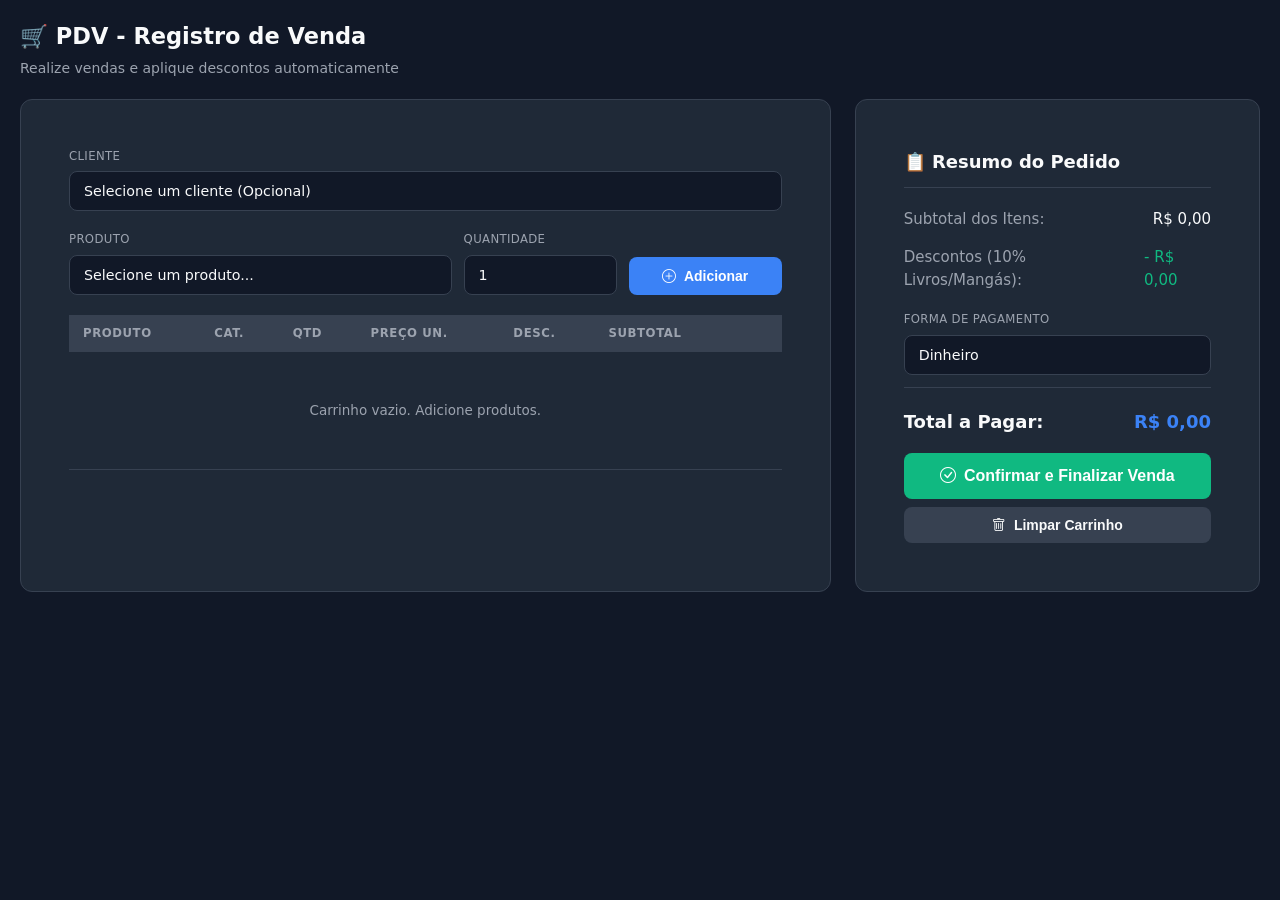
==== pages/pdv.html @ 30524304 "subindo pdv" ====
<!DOCTYPE html>
<html lang="pt-BR">

<head>
    <meta charset="UTF-8">
    <meta name="viewport" content="width=device-width, initial-scale=1.0">
    <title>PDV - GeekSync</title>
    
    <!-- CSS -->
    <link rel="stylesheet" href="../assets/css/style.css">
    
    <!-- Bootstrap Icons -->
    <link rel="stylesheet" href="https://cdn.jsdelivr.net/npm/bootstrap-icons@1.13.1/font/bootstrap-icons.min.css">
</head>

<body>

    <div id="section-pdv" class="sub-page" style="display:block; padding:20px;">

        <!-- Header -->
        <div class="page-header" style="margin-bottom:20px;">
            <div>
                <h1>🛒 PDV - Registro de Venda</h1>
                <p style="color:var(--muted); font-size:14px;">Realize vendas e aplique descontos automaticamente</p>
            </div>
        </div>

        <!-- PDV Container -->
        <div style="display:grid; grid-template-columns: 2fr 1fr; gap:24px;">

            <!-- Painel Esquerdo - Carrinho -->
            <div class="card">
                <div class="card-body">

                    <!-- Seleção de Cliente -->
                    <div style="margin-bottom:20px;">
                        <label class="form-label">Cliente</label>
                        <select id="pdv-cliente" class="form-input">
                            <option value="">Selecione um cliente (Opcional)</option>
                        </select>
                    </div>

                    <!-- Adicionar Produto -->
                    <div style="display:grid; grid-template-columns: 2fr 0.8fr 0.8fr; gap:12px; margin-bottom:20px;">
                        <div>
                            <label class="form-label">Produto</label>
                            <select id="pdv-produto" class="form-input">
                                <option value="">Selecione um produto...</option>
                            </select>
                        </div>
                        <div>
                            <label class="form-label">Quantidade</label>
                            <input type="number" id="pdv-qtd" class="form-input" value="1" min="1">
                        </div>
                        <div style="display:flex; align-items:flex-end;">
                            <button type="button" class="btn btn-primary" style="width:100%;" onclick="adicionarItemPDV()">
                                <i class="bi bi-plus-circle"></i>
                                Adicionar
                            </button>
                        </div>
                    </div>

                    <!-- Tabela do Carrinho -->
                    <div class="table-wrap">
                        <table>
                            <thead>
                                <tr>
                                    <th>Produto</th>
                                    <th>Cat.</th>
                                    <th>Qtd</th>
                                    <th>Preço Un.</th>
                                    <th>Desc.</th>
                                    <th>Subtotal</th>
                                    <th style="width:50px;"></th>
                                </tr>
                            </thead>
                            <tbody id="pdv-carrinho-corpo">
                                <tr>
                                    <td colspan="7" class="empty">
                                        <p>Carrinho vazio. Adicione produtos.</p>
                                    </td>
                                </tr>
                            </tbody>
                        </table>
                    </div>

                </div>
            </div>

            <!-- Painel Direito - Resumo -->
            <div class="card">
                <div class="card-body">

                    <h3 style="font-size:18px; margin-bottom:4px;">📋 Resumo do Pedido</h3>
                    <hr style="border:0; border-top:1px solid var(--border); margin:12px 0;">

                    <div style="display:flex; justify-content:space-between; padding:8px 0;">
                        <span style="color:var(--muted);">Subtotal dos Itens:</span>
                        <span id="pdv-subtotal-geral">R$ 0,00</span>
                    </div>

                    <div style="display:flex; justify-content:space-between; padding:8px 0;">
                        <span style="color:var(--muted);">Descontos (10% Livros/Mangás):</span>
                        <span id="pdv-desconto-geral" style="color:var(--success);">- R$ 0,00</span>
                    </div>

                    <!-- Forma de Pagamento -->
                    <div style="margin-top:12px;">
                        <label class="form-label">Forma de Pagamento</label>
                        <select id="pdv-pagamento" class="form-input">
                            <option value="dinheiro">Dinheiro</option>
                            <option value="pix">Pix</option>
                            <option value="credito">Cartão de Crédito</option>
                            <option value="debito">Cartão de Débito</option>
                        </select>
                    </div>

                    <hr style="border:0; border-top:1px solid var(--border); margin:12px 0;">

                    <div style="display:flex; justify-content:space-between; padding:8px 0; font-size:1.2rem; font-weight:700;">
                        <span>Total a Pagar:</span>
                        <span id="pdv-total-geral" style="color:var(--blue);">R$ 0,00</span>
                    </div>

                    <button type="button" class="btn btn-success" style="width:100%; padding:14px; font-size:16px; margin-top:10px;" onclick="finalizarVendaPDV()">
                        <i class="bi bi-check-circle"></i>
                        Confirmar e Finalizar Venda
                    </button>

                    <button type="button" class="btn btn-secondary" style="width:100%; padding:10px; font-size:14px; margin-top:8px;" onclick="limparCarrinhoPDV()">
                        <i class="bi bi-trash"></i>
                        Limpar Carrinho
                    </button>

                </div>
            </div>

        </div>

    </div>

    <!-- ============================================================
         SCRIPTS
    ============================================================ -->
    <script src="../assets/js/api.js"></script>
    <script src="../assets/js/auth.js"></script>
    <script src="../assets/js/app.js"></script>
    <script src="../assets/js/pdv.js"></script>

</body>

</html>
---- assets/css/style.css ----
/* ============================================================
   RESET & BASE
   ============================================================ */
*, *::before, *::after { 
    box-sizing: border-box; 
    margin: 0; 
    padding: 0; 
}

:root {
    --bg:       #111827;
    --surface:  #1F2937;
    --surface2: #374151;
    --blue:     #3B82F6;
    --blue-d:   #2563EB;
    --blue-l:   #60A5FA;
    --white:    #FFFFFF;
    --text:     #F9FAFB;
    --muted:    #9CA3AF;
    --danger:   #EF4444;
    --warning:  #F59E0B;
    --success:  #10B981;
    --border:   #374151;
    --radius:   8px;
    --shadow:   0 4px 24px rgba(0,0,0,.45);
}

html, body { 
    height: 100%; 
    font-family: 'Segoe UI', system-ui, -apple-system, sans-serif; 
    background: var(--bg); 
    color: var(--text); 
    font-size: 15px; 
    line-height: 1.5;
}

a { text-decoration: none; color: inherit; }

/* ============================================================
   PAGES
   ============================================================ */
.page { display: none; min-height: 100vh; }
.page.active { display: flex; flex-direction: column; }

/* ============================================================
   LOGIN PAGE
   ============================================================ */
#page-login { 
    align-items: center; 
    justify-content: center; 
    background: radial-gradient(ellipse at 60% 40%, #1e3a5f 0%, #111827 70%); 
}

.login-card {
    width: 100%; 
    max-width: 420px; 
    background: var(--surface);
    border-radius: 16px; 
    padding: 40px 36px; 
    box-shadow: var(--shadow);
    border: 1px solid var(--border);
}

.login-card .logo-wrap { 
    text-align: center; 
    margin-bottom: 28px; 
}

.login-card .logo-wrap img { 
    width: 200px; 
    max-width: 100%;
}

.login-card h2 { 
    font-size: 1.15rem; 
    font-weight: 600; 
    color: var(--muted); 
    text-align: center; 
    margin-bottom: 28px; 
    letter-spacing: .04em; 
    text-transform: uppercase; 
}

/* ============================================================
   FORM ELEMENTS
   ============================================================ */
.form-group { 
    margin-bottom: 18px; 
}

.form-group label { 
    display: block; 
    font-size: .82rem; 
    color: var(--muted); 
    margin-bottom: 6px; 
    font-weight: 500; 
    letter-spacing: .03em; 
    text-transform: uppercase; 
}

.form-group input,
.form-group select,
.form-group textarea {
    width: 100%; 
    background: var(--bg); 
    border: 1.5px solid var(--border);
    color: var(--text); 
    padding: 11px 14px; 
    border-radius: var(--radius);
    font-size: .95rem; 
    outline: none; 
    transition: border .2s;
    font-family: inherit;
}

.form-group input:focus,
.form-group select:focus,
.form-group textarea:focus { 
    border-color: var(--blue); 
}

.form-group input.error,
.form-group select.error,
.form-group textarea.error { 
    border-color: var(--danger); 
}

.error-msg { 
    display: none; 
    margin-top: 6px; 
    font-size: .82rem; 
    color: var(--danger); 
}

.error-msg.visible { 
    display: block; 
}

.alert-box {
    display: none; 
    background: rgba(239,68,68,.12); 
    border: 1px solid var(--danger);
    border-radius: var(--radius); 
    padding: 12px 14px; 
    margin-bottom: 20px;
    font-size: .88rem; 
    color: var(--danger); 
    align-items: center; 
    gap: 8px;
}

.alert-box.visible { 
    display: flex; 
}

.alert-box svg { 
    flex-shrink: 0; 
}

/* ============================================================
   BUTTONS
   ============================================================ */
.btn { 
    display: inline-flex; 
    align-items: center; 
    justify-content: center; 
    gap: 8px; 
    padding: 11px 20px; 
    border-radius: var(--radius); 
    font-size: .93rem; 
    font-weight: 600; 
    cursor: pointer; 
    border: none; 
    transition: all .2s; 
    text-decoration: none;
}

.btn:active { 
    transform: scale(.98); 
}

.btn-primary { 
    background: var(--blue); 
    color: #fff; 
}

.btn-primary:hover { 
    background: var(--blue-d); 
}

.btn-secondary { 
    background: var(--surface2); 
    color: var(--text); 
}

.btn-secondary:hover { 
    background: var(--border); 
}

.btn-success {
    background: var(--success);
    color: #fff;
}

.btn-success:hover {
    background: #059669;
}

.btn-danger { 
    background: var(--danger); 
    color: #fff; 
}

.btn-danger:hover { 
    background: #dc2626; 
}

.btn-warning {
    background: var(--warning);
    color: #111827;
}

.btn-warning:hover {
    background: #d97706;
}

.btn-sm { 
    padding: 6px 12px; 
    font-size: .82rem; 
}

.btn-icon { 
    background: none; 
    border: 1px solid var(--border); 
    color: var(--muted); 
    width: 32px; 
    height: 32px; 
    border-radius: 6px; 
    display: inline-flex; 
    align-items: center; 
    justify-content: center; 
    cursor: pointer; 
    transition: all .15s; 
}

.btn-icon:hover { 
    border-color: var(--blue); 
    color: var(--blue); 
}

.btn-icon.del:hover { 
    border-color: var(--danger); 
    color: var(--danger); 
}

.btn-icon.success:hover {
    border-color: var(--success);
    color: var(--success);
}

select {
    width: 100%; 
    background: var(--bg); 
    border: 1.5px solid var(--border); 
    color: var(--text); 
    padding: 11px 14px; 
    border-radius: var(--radius); 
    font-size: .95rem; 
    outline: none; 
    appearance: none; 
    transition: border .2s;
    cursor: pointer;
}

select:focus { 
    border-color: var(--blue); 
}

/* ============================================================
   LAYOUT PRINCIPAL (SIDEBAR)
   ============================================================ */
#page-app { 
    flex-direction: row; 
}

.sidebar {
    width: 220px; 
    min-height: 100vh; 
    background: var(--surface);
    border-right: 1px solid var(--border); 
    display: flex; 
    flex-direction: column;
    position: fixed; 
    top: 0; 
    left: 0; 
    bottom: 0; 
    z-index: 100;
}

.sidebar .logo-wrap { 
    padding: 22px 18px 18px; 
    border-bottom: 1px solid var(--border); 
    text-align: center;
}

.sidebar .logo-wrap img { 
    width: 150px; 
    max-width: 100%;
}

.sidebar nav { 
    flex: 1; 
    padding: 12px 0; 
}

.nav-item {
    display: flex; 
    align-items: center; 
    gap: 10px;
    padding: 11px 18px; 
    cursor: pointer; 
    border-left: 3px solid transparent;
    font-size: .9rem; 
    font-weight: 500; 
    color: var(--muted); 
    transition: all .15s;
    border: none;
    background: none;
    width: 100%;
    text-align: left;
}

.nav-item:hover { 
    color: var(--text); 
    background: rgba(59,130,246,.08); 
}

.nav-item.active { 
    color: var(--blue); 
    border-left-color: var(--blue); 
    background: rgba(59,130,246,.1); 
}

.nav-item svg { 
    width: 18px; 
    height: 18px; 
    flex-shrink: 0; 
}

.nav-item i { 
    font-size: 1.2rem; 
    width: 24px; 
    text-align: center; 
}

.sidebar-footer { 
    padding: 14px 18px; 
    border-top: 1px solid var(--border); 
}

.user-pill { 
    display: flex; 
    align-items: center; 
    gap: 10px; 
}

.user-avatar { 
    width: 34px; 
    height: 34px; 
    border-radius: 50%; 
    background: var(--blue); 
    display: flex; 
    align-items: center; 
    justify-content: center; 
    font-weight: 700; 
    font-size: .85rem; 
    flex-shrink: 0; 
}

.user-info .user-name { 
    font-size: .85rem; 
    font-weight: 600; 
}

.user-info .user-role { 
    font-size: .75rem; 
    color: var(--muted); 
}

.btn-logout { 
    margin-top: 10px; 
    background: none; 
    border: 1px solid var(--border); 
    color: var(--muted); 
    padding: 7px 12px; 
    border-radius: var(--radius); 
    font-size: .82rem; 
    cursor: pointer; 
    width: 100%; 
    transition: all .15s; 
}

.btn-logout:hover { 
    border-color: var(--danger); 
    color: var(--danger); 
}

.main-content { 
    margin-left: 220px; 
    flex: 1; 
    padding: 32px 36px; 
    min-height: 100vh; 
}

/* ============================================================
   PAGE HEADER
   ============================================================ */
.page-header { 
    display: flex; 
    align-items: center; 
    justify-content: space-between; 
    margin-bottom: 28px; 
    flex-wrap: wrap;
    gap: 12px;
}

.page-header h1 { 
    font-size: 1.5rem; 
    font-weight: 700; 
}

.page-header p { 
    color: var(--muted); 
    font-size: .88rem; 
    margin-top: 4px; 
}

/* ============================================================
   CARDS / PANELS
   ============================================================ */
.card { 
    background: var(--surface); 
    border: 1px solid var(--border); 
    border-radius: 12px; 
    padding: 24px; 
    margin-bottom: 24px; 
}

.card-header {
    display: flex;
    justify-content: space-between;
    align-items: center;
    padding: 16px 24px;
    border-bottom: 1px solid var(--border);
    background: transparent;
}

.card-header h5 {
    font-weight: 600;
    margin: 0;
}

.card-body {
    padding: 24px;
}

/* ============================================================
   TABLE
   ============================================================ */
.table-wrap { 
    overflow-x: auto; 
}

table { 
    width: 100%; 
    border-collapse: collapse; 
    font-size: .9rem; 
}

thead th { 
    background: var(--surface2); 
    color: var(--muted); 
    font-size: .78rem; 
    text-transform: uppercase; 
    letter-spacing: .05em; 
    padding: 10px 14px; 
    text-align: left; 
    font-weight: 600;
}

tbody tr { 
    border-bottom: 1px solid var(--border); 
    transition: background .1s; 
}

tbody tr:hover { 
    background: rgba(255,255,255,.02); 
}

tbody td { 
    padding: 12px 14px; 
    vertical-align: middle; 
}

/* ============================================================
   BADGES
   ============================================================ */
.badge { 
    display: inline-flex; 
    align-items: center; 
    gap: 5px; 
    padding: 3px 10px; 
    border-radius: 999px; 
    font-size: .78rem; 
    font-weight: 600; 
}

.badge-success { 
    background: rgba(16,185,129,.15); 
    color: var(--success); 
}

.badge-danger  { 
    background: rgba(239,68,68,.15); 
    color: var(--danger); 
}

.badge-warning { 
    background: rgba(245,158,11,.18); 
    color: var(--warning); 
}

.badge-muted   { 
    background: rgba(156,163,175,.15); 
    color: var(--muted); 
}

.badge-primary {
    background: rgba(59,130,246,.15);
    color: var(--blue);
}

/* Estoque baixo */
tr.estoque-baixo { 
    background: rgba(245,158,11,.07) !important; 
}

tr.estoque-baixo td:first-child { 
    border-left: 3px solid var(--warning); 
}

/* ============================================================
   FORM LAYOUT
   ============================================================ */
.form-row { 
    display: grid; 
    grid-template-columns: 1fr 1fr; 
    gap: 18px; 
}

.form-row.single { 
    grid-template-columns: 1fr; 
}

.form-actions { 
    display: flex; 
    gap: 10px; 
    margin-top: 24px; 
    justify-content: flex-end; 
    flex-wrap: wrap;
}

/* ============================================================
   SEARCH BAR
   ============================================================ */
.search-bar { 
    display: flex; 
    gap: 12px; 
    margin-bottom: 20px; 
    flex-wrap: wrap; 
}

.search-bar input,
.search-bar select { 
    flex: 1; 
    min-width: 200px; 
    background: var(--surface); 
    border: 1.5px solid var(--border); 
    color: var(--text); 
    padding: 9px 14px; 
    border-radius: var(--radius); 
    font-size: .9rem; 
    outline: none; 
}

.search-bar input:focus,
.search-bar select:focus { 
    border-color: var(--blue); 
}

/* ============================================================
   SUB PAGES
   ============================================================ */
.sub-page { 
    display: none; 
}

.sub-page.active { 
    display: block; 
}

/* ============================================================
   MODAL
   ============================================================ */
.modal-overlay { 
    display: none; 
    position: fixed; 
    inset: 0; 
    background: rgba(0,0,0,.65); 
    z-index: 200; 
    align-items: center; 
    justify-content: center; 
}

.modal-overlay.visible { 
    display: flex; 
}

.modal { 
    background: var(--surface); 
    border-radius: 14px; 
    padding: 28px 28px 24px; 
    width: 100%; 
    max-width: 520px; 
    box-shadow: var(--shadow); 
    border: 1px solid var(--border); 
}

.modal h3 { 
    font-size: 1.05rem; 
    font-weight: 700; 
    margin-bottom: 20px; 
}

.modal-actions { 
    display: flex; 
    gap: 10px; 
    justify-content: flex-end; 
    margin-top: 24px; 
}

/* ============================================================
   DASHBOARD CARDS
   ============================================================ */
.dashboard-grid {
    display: grid;
    grid-template-columns: repeat(4, 1fr);
    gap: 20px;
    margin-bottom: 24px;
}

.dashboard-card {
    background: var(--surface);
    border: 1px solid var(--border);
    border-radius: 12px;
    padding: 20px;
    transition: all .2s;
}

.dashboard-card:hover {
    border-color: var(--blue);
    transform: translateY(-2px);
}

.dashboard-card .card-header-dash {
    display: flex;
    justify-content: space-between;
    align-items: center;
}

.dashboard-card .card-label {
    color: var(--muted);
    font-size: .8rem;
    text-transform: uppercase;
    letter-spacing: .05em;
    margin-bottom: 4px;
}

.dashboard-card .card-value {
    font-size: 2rem;
    font-weight: 700;
}

.dashboard-card .card-icon {
    font-size: 2.5rem;
    opacity: .6;
}

.dashboard-card .card-icon.blue { color: var(--blue); }
.dashboard-card .card-icon.green { color: var(--success); }
.dashboard-card .card-icon.yellow { color: var(--warning); }
.dashboard-card .card-icon.red { color: var(--danger); }

/* ============================================================
   TOOLTIP
   ============================================================ */
.estoque-warn { 
    color: var(--warning); 
    font-size: .8rem; 
    display: inline-flex; 
    align-items: center; 
    gap: 4px; 
}

/* ============================================================
   EMPTY STATE
   ============================================================ */
.empty { 
    text-align: center; 
    padding: 48px 0; 
    color: var(--muted); 
}

.empty svg { 
    opacity: .3; 
    margin-bottom: 12px; 
}

.empty p { 
    font-size: .9rem; 
}

/* ============================================================
   TOAST / NOTIFICATIONS
   ============================================================ */
.toast-container {
    position: fixed;
    bottom: 20px;
    right: 20px;
    z-index: 9999;
    display: flex;
    flex-direction: column;
    gap: 8px;
    max-width: 400px;
}

.toast {
    padding: 12px 20px;
    border-radius: 8px;
    color: white;
    font-weight: 600;
    font-size: .9rem;
    box-shadow: 0 4px 12px rgba(0,0,0,0.3);
    animation: slideInRight 0.3s ease;
}

.toast-success { background: var(--success); }
.toast-danger { background: var(--danger); }
.toast-warning { background: var(--warning); }
.toast-info { background: var(--blue); }

@keyframes slideInRight {
    from { transform: translateX(100%); opacity: 0; }
    to { transform: translateX(0); opacity: 1; }
}

/* ============================================================
   LIST GROUP
   ============================================================ */
.list-group {
    list-style: none;
    margin: 0;
    padding: 0;
}

.list-group-item {
    padding: 12px 24px;
    border-bottom: 1px solid var(--border);
    display: flex;
    justify-content: space-between;
    align-items: center;
}

.list-group-item:last-child {
    border-bottom: none;
}

/* ============================================================
   RESPONSIVIDADE
   ============================================================ */
@media (max-width: 1024px) {
    .dashboard-grid {
        grid-template-columns: repeat(2, 1fr);
    }
}

@media (max-width: 768px) {
    .sidebar { 
        width: 60px; 
    }
    
    .sidebar .logo-wrap img { 
        width: 36px; 
    }
    
    .sidebar .logo-wrap { 
        padding: 12px; 
        text-align: center; 
    }
    
    .nav-item span { 
        display: none; 
    }
    
    .nav-item { 
        justify-content: center; 
        padding: 12px; 
    }
    
    .nav-item i {
        font-size: 1.4rem;
        margin: 0;
    }
    
    .user-info { 
        display: none; 
    }
    
    .user-pill { 
        justify-content: center; 
    }
    
    .btn-logout { 
        font-size: 0; 
        padding: 8px; 
    }
    
    .btn-logout::after { 
        content: "⬅"; 
        font-size: 18px; 
    }
    
    .main-content { 
        margin-left: 60px; 
        padding: 16px; 
    }

    .dashboard-grid {
        grid-template-columns: 1fr 1fr;
    }

    .form-row {
        grid-template-columns: 1fr;
    }

    .page-header {
        flex-direction: column;
        align-items: flex-start;
    }

    .search-bar {
        flex-direction: column;
    }

    .search-bar input,
    .search-bar select {
        min-width: 100%;
    }
}

@media (max-width: 480px) {
    .dashboard-grid {
        grid-template-columns: 1fr;
    }

    .login-card {
        padding: 24px 20px;
        margin: 16px;
    }

    .main-content {
        padding: 12px;
    }

    .card {
        padding: 16px;
    }

    table {
        font-size: .8rem;
    }

    thead th,
    tbody td {
        padding: 8px 10px;
    }
}

/* ============================================================
   UTILITÁRIOS
   ============================================================ */
.text-center { text-align: center; }
.text-muted { color: var(--muted); }
.text-success { color: var(--success); }
.text-danger { color: var(--danger); }
.text-warning { color: var(--warning); }
.text-primary { color: var(--blue); }

.d-flex { display: flex; }
.align-items-center { align-items: center; }
.justify-content-between { justify-content: space-between; }
.gap-2 { gap: 8px; }
.gap-3 { gap: 12px; }
.gap-4 { gap: 16px; }

.flex-grow-1 { flex-grow: 1; }
.flex-column { flex-direction: column; }

.mb-0 { margin-bottom: 0; }
.mb-2 { margin-bottom: 8px; }
.mb-3 { margin-bottom: 12px; }
.mb-4 { margin-bottom: 16px; }

.mt-2 { margin-top: 8px; }
.mt-3 { margin-top: 12px; }
.mt-4 { margin-top: 16px; }
.mt-5 { margin-top: 24px; }

.fs-2 { font-size: 2rem; }
.fs-3 { font-size: 1.5rem; }

.fw-bold { font-weight: 700; }
.fw-semibold { font-weight: 600; }

.w-100 { width: 100%; }

.container-fluid { 
    width: 100%; 
    padding-right: 16px; 
    padding-left: 16px; 
}

.row {
    display: grid;
    grid-template-columns: repeat(auto-fit, minmax(200px, 1fr));
    gap: 20px;
}

/* Scrollbar personalizada */
::-webkit-scrollbar {
    width: 6px;
    height: 6px;
}

::-webkit-scrollbar-track {
    background: var(--bg);
}

::-webkit-scrollbar-thumb {
    background: var(--surface2);
    border-radius: 3px;
}

::-webkit-scrollbar-thumb:hover {
    background: var(--border);
}

/* ============================================================
   RELATÓRIOS - ESTILOS ESPECÍFICOS
   ============================================================ */

/* Progress Bar para ranking de produtos */
.progress-bar {
    display: flex;
    align-items: center;
    gap: 8px;
    min-width: 120px;
}

.progress-fill {
    flex: 1;
    height: 8px;
    background: var(--surface2);
    border-radius: 4px;
    overflow: hidden;
    position: relative;
}

.progress-fill::after {
    content: '';
    position: absolute;
    top: 0;
    left: 0;
    height: 100%;
    background: var(--blue);
    border-radius: 4px;
    transition: width 0.8s ease;
}

/* Variantes de cores para progress bar */
.progress-fill.gold::after { background: #F59E0B; }
.progress-fill.silver::after { background: #9CA3AF; }
.progress-fill.bronze::after { background: #D97706; }

.progress-label {
    font-size: .8rem;
    color: var(--muted);
    min-width: 45px;
    text-align: right;
}

/* Badge para destaques */
.badge-primary {
    background: rgba(59, 130, 246, 0.15);
    color: var(--blue);
}

.badge-gold {
    background: rgba(245, 158, 11, 0.2);
    color: #F59E0B;
}

/* Cards de resumo com ícones coloridos */
.card-icon.blue { color: var(--blue); }
.card-icon.green { color: var(--success); }
.card-icon.yellow { color: var(--warning); }
.card-icon.red { color: var(--danger); }
.card-icon.purple { color: #8B5CF6; }

/* Grid responsivo para os cards de resumo */
.dashboard-grid {
    display: grid;
    grid-template-columns: repeat(4, 1fr);
    gap: 20px;
}

@media (max-width: 1024px) {
    .dashboard-grid {
        grid-template-columns: repeat(2, 1fr);
    }
}

@media (max-width: 480px) {
    .dashboard-grid {
        grid-template-columns: 1fr;
    }
}

/* Estilo para o container de resultado */
#resultadoRelatorio {
    min-height: 200px;
    transition: all 0.3s ease;
}

#resultadoRelatorio .empty {
    text-align: center;
    padding: 60px 20px;
}

/* Tabela de relatórios com mais espaçamento */
#resultadoRelatorio .table-wrap {
    margin: 0;
}

#resultadoRelatorio table {
    font-size: 0.9rem;
}

#resultadoRelatorio table th {
    background: var(--surface2);
    padding: 12px 16px;
    font-weight: 600;
    font-size: 0.78rem;
    text-transform: uppercase;
    letter-spacing: 0.05em;
    color: var(--muted);
}

#resultadoRelatorio table td {
    padding: 12px 16px;
    border-bottom: 1px solid var(--border);
}

/* Hover nas linhas da tabela */
#resultadoRelatorio table tbody tr:hover {
    background: rgba(255, 255, 255, 0.02);
}

/* Estoque baixo na tabela */
#resultadoRelatorio .estoque-baixo td:first-child {
    border-left: 3px solid var(--warning);
}

/* Animação para carregamento dos relatórios */
@keyframes fadeInUp {
    from {
        opacity: 0;
        transform: translateY(10px);
    }
    to {
        opacity: 1;
        transform: translateY(0);
    }
}

#resultadoRelatorio .card {
    animation: fadeInUp 0.4s ease;
}

/* Badge de desconto */
.badge-desconto {
    background: rgba(16, 185, 129, 0.15);
    color: var(--success);
}

.badge-desconto::before {
    content: '🎯 ';
}
/* ============================================================
   VENDAS - ESTILOS ESPECÍFICOS
   ============================================================ */

/* Badge de desconto */
.badge-desconto {
    background: rgba(16, 185, 129, 0.15);
    color: var(--success);
    font-weight: 600;
    padding: 2px 10px;
    border-radius: 999px;
    font-size: .75rem;
}

.badge-desconto::before {
    content: '🎯 ';
}

/* Input readonly */
input[readonly] {
    cursor: not-allowed;
    opacity: 0.8;
}

/* Botão no carrinho com ícone */
#btnAdicionarItem {
    height: 44px;
    padding: 0 24px;
}

/* Responsivo para o carrinho */
@media (max-width: 768px) {
    /* Ajustar grid do carrinho */
    #section-vendas .form-row-auto {
        grid-template-columns: 1fr !important;
    }
    
    /* Ajustar resumo do carrinho */
    #section-vendas .card-body > div:last-child {
        flex-direction: column;
        align-items: stretch !important;
    }
    
    #section-vendas .card-body > div:last-child > div {
        justify-content: space-between;
        width: 100%;
    }
    
    /* Ajustar botão finalizar */
    #btnFinalizarVenda {
        width: 100%;
        justify-content: center;
    }
}

/* Modal de novo cliente */
#modalNovoCliente .modal {
    max-width: 480px;
}

#modalNovoCliente .form-group {
    margin-bottom: 16px;
}

/* Tabela de vendas - status */
#tabelaVendas .badge {
    font-size: .75rem;
    padding: 3px 10px;
}

/* Total no carrinho com destaque */
#totalFinal {
    font-size: 1.4rem;
    font-weight: 700;
    color: var(--blue);
    min-width: 120px;
    display: inline-block;
}

/* Responsivo para o carrinho em telas menores */
@media (max-width: 768px) {
    /* Adicionar itens - mobile */
    #section-vendas .card-body > div:nth-child(2) {
        grid-template-columns: 1fr 1fr !important;
    }
    
    #section-vendas .card-body > div:nth-child(2) .btn {
        grid-column: 1 / -1;
    }
    
    /* Tabela do carrinho - mobile */
    #tabelaCarrinho td,
    #tabelaCarrinho th {
        padding: 8px 10px;
        font-size: .85rem;
    }
    
    /* Botão finalizar */
    #btnFinalizarVenda {
        width: 100%;
        justify-content: center;
    }
}

/* ========== TELA DE PDV / CAIXA ========== */
.pdv-container {
  display: grid;
  grid-template-columns: 1fr 380px;
  gap: 20px;
  height: calc(100vh - 120px);
  align-items: start;
}

@media (max-width: 992px) {
  .pdv-container {
    grid-template-columns: 1fr;
    height: auto;
  }
}

.pdv-painel {
  background: var(--surface);
  border: 1px solid var(--border);
  border-radius: var(--radius);
  padding: 20px;
}

.pdv-form-group {
  display: grid;
  grid-template-columns: 2fr 1fr 1fr;
  gap: 12px;
  align-items: end;
  margin-bottom: 20px;
}

@media (max-width: 576px) {
  .pdv-form-group {
    grid-template-columns: 1fr;
  }
}

.cart-table-wrapper {
  overflow-y: auto;
  max-height: calc(100vh - 340px);
  border: 1px solid var(--border);
  border-radius: var(--radius);
}

.badge-desconto {
  background-color: rgba(16, 185, 129, 0.2);
  color: var(--success);
  padding: 2px 6px;
  border-radius: 4px;
  font-size: 12px;
  font-weight: bold;
}

.resumo-card {
  background: var(--surface2);
  border-radius: var(--radius);
  padding: 20px;
  display: flex;
  flex-direction: column;
  gap: 16px;
}

.resumo-linha {
  display: flex;
  justify-content: space-between;
  font-size: 15px;
  color: var(--muted);
}

.resumo-linha.total {
  font-size: 22px;
  font-weight: bold;
  color: var(--white);
  border-top: 1px solid var(--border);
  padding-top: 16px;
  margin-top: 8px;
}

.resumo-linha .valor-desconto {
  color: var(--success);
  font-weight: 600;
}

/* ========== MÓDULO DE RELATÓRIOS E DASHBOARD ========== */
.dashboard-grid {
  display: grid;
  grid-template-columns: repeat(auto-fit, minmax(240px, 1fr));
  gap: 20px;
  margin-top: 15px;
  margin-bottom: 25px;
}

.kpi-card {
  background: var(--surface);
  border: 1px solid var(--border);
  border-radius: var(--radius);
  padding: 22px;
  display: flex;
  flex-direction: column;
  gap: 6px;
  box-shadow: 0 2px 12px rgba(0,0,0,0.15);
}

.kpi-card .kpi-label {
  color: var(--muted);
  font-size: .78rem;
  font-weight: 600;
  text-transform: uppercase;
  letter-spacing: .05em;
}

.kpi-card .kpi-val {
  font-size: 1.85rem;
  font-weight: 700;
  color: var(--white);
}

/* CONTAINER DO GRÁFICO */
.chart-container {
  background: var(--surface);
  border: 1px solid var(--border);
  border-radius: 12px;
  padding: 24px;
  margin-bottom: 24px;
}

.chart-bars {
  display: flex;
  align-items: flex-end;
  justify-content: space-between;
  height: 220px;
  padding-top: 25px;
  border-bottom: 2px solid var(--border);
  gap: 8px;
  margin-top: 15px;
}

.chart-bar-wrapper {
  display: flex;
  flex-direction: column;
  align-items: center;
  flex: 1;
  height: 100%;
  justify-content: flex-end;
}

.chart-bar-fill {
  width: 100%;
  max-width: 38px;
  background: linear-gradient(to top, var(--blue-d), var(--blue));
  border-radius: 6px 6px 0 0;
  transition: height 0.4s cubic-bezier(0.4, 0, 0.2, 1), background 0.2s;
  position: relative;
  cursor: pointer;
}

.chart-bar-fill:hover {
  background: linear-gradient(to top, var(--blue), var(--blue-l));
}

/* TOOLTIP DO GRÁFICO */
.chart-bar-tooltip {
  position: absolute;
  top: -28px;
  left: 50%;
  transform: translateX(-50%);
  background: var(--surface2);
  border: 1px solid var(--border);
  padding: 4px 8px;
  border-radius: 4px;
  font-size: 11px;
  color: var(--text);
  white-space: nowrap;
  opacity: 0;
  visibility: hidden;
  transition: opacity 0.15s, visibility 0.15s;
  pointer-events: none;
  box-shadow: var(--shadow);
  z-index: 10;
}

.chart-bar-fill:hover .chart-bar-tooltip {
  opacity: 1;
  visibility: visible;
}

.chart-label {
  font-size: .75rem;
  color: var(--muted);
  margin-top: 10px;
  text-transform: uppercase;
  font-weight: 500;
}
/* ============================================================
   PDV — classes form-label / form-input (faltavam no CSS)
   Usadas em pages/pdv.html. Alinhadas ao estilo de .form-group
   ============================================================ */
.form-label {
    display: block;
    font-size: .78rem;
    color: var(--muted);
    margin-bottom: 6px;
    font-weight: 500;
    letter-spacing: .03em;
    text-transform: uppercase;
}

.form-input {
    width: 100%;
    background: var(--bg);
    border: 1.5px solid var(--border);
    color: var(--text);
    padding: 11px 14px;
    border-radius: var(--radius);
    font-size: .95rem;
    outline: none;
    transition: border .2s;
    font-family: inherit;
}

.form-input:focus {
    border-color: var(--blue);
}

/* Logo dentro de .logo-wrap (login + sidebar) */
.logo-wrap img {
    max-width: 180px;
    width: 100%;
    height: auto;
    object-fit: contain;
}
.sidebar .logo-wrap img {
    max-width: 150px;
}
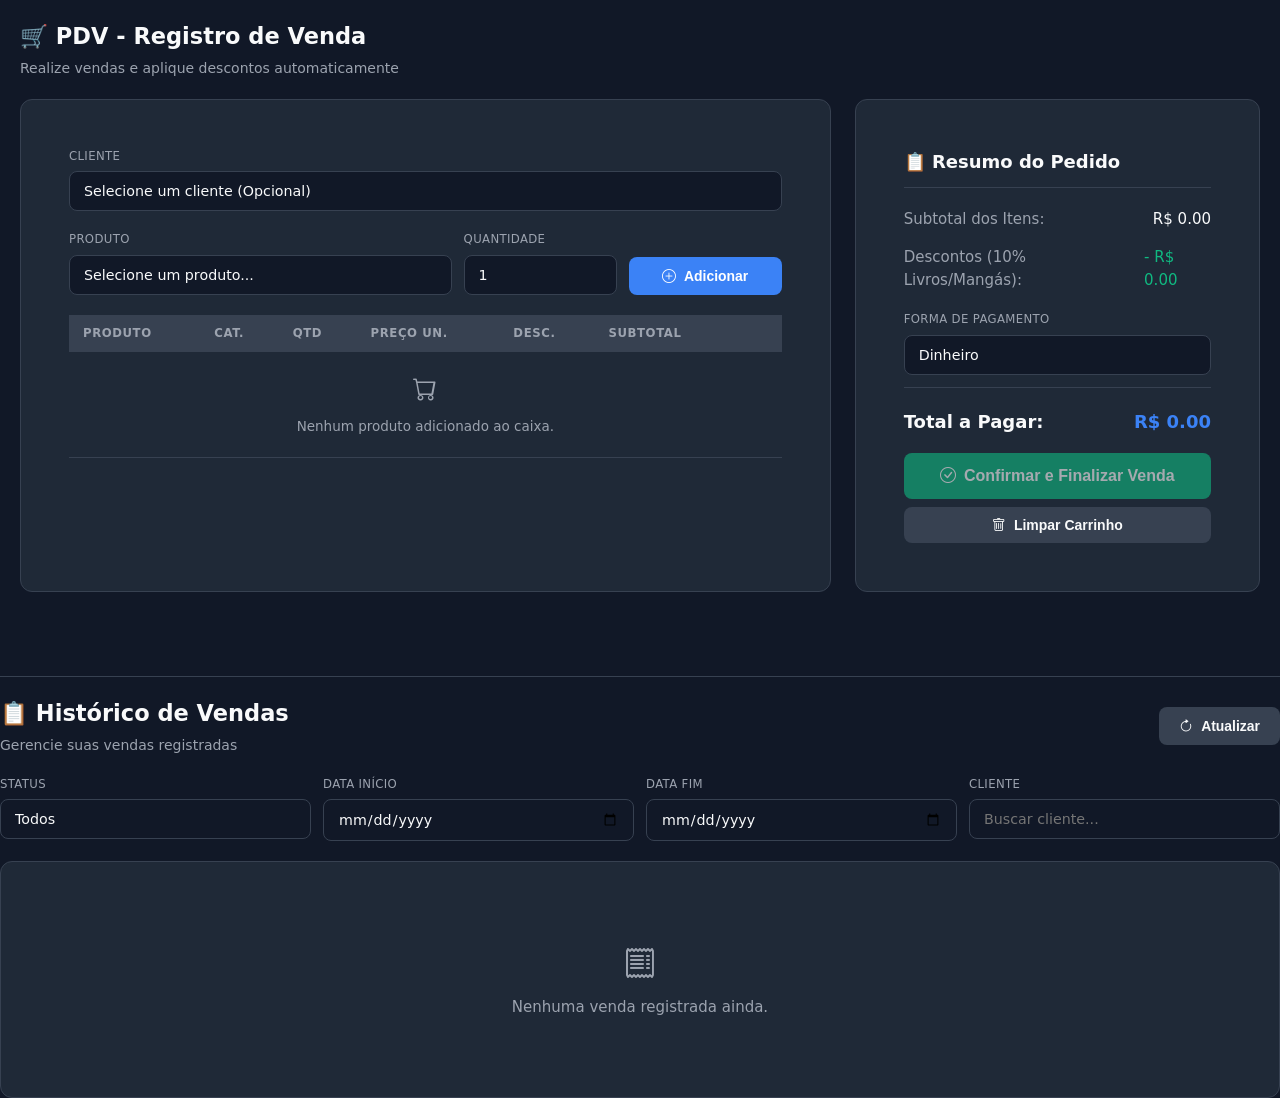
==== commit 22a1795b: "atualizando funcionalidade do botão" ====
--- a/pages/pdv.html
+++ b/pages/pdv.html
@@ -122,7 +122,7 @@
                         <span id="pdv-total-geral" style="color:var(--blue);">R$ 0,00</span>
                     </div>
 
-                    <button type="button" class="btn btn-success" style="width:100%; padding:14px; font-size:16px; margin-top:10px;" onclick="finalizarVendaPDV()">
+                    <button id="btn-finalizar" type="button" class="btn btn-success" style="width:100%; padding:14px; font-size:16px; margin-top:10px;" onclick="finalizarVendaPDV()">
                         <i class="bi bi-check-circle"></i>
                         Confirmar e Finalizar Venda
                     </button>
@@ -138,6 +138,57 @@
         </div>
 
     </div>
+    <!-- Adicione esta seção abaixo do PDV Container -->
+<div id="section-vendas" style="margin-top: 40px;">
+    <div class="page-header" style="margin-bottom:20px;">
+        <div>
+            <h2>📋 Histórico de Vendas</h2>
+            <p style="color:var(--muted); font-size:14px;">Gerencie suas vendas registradas</p>
+        </div>
+        <div>
+            <button class="btn btn-secondary" onclick="atualizarListaVendas()">
+                <i class="bi bi-arrow-clockwise"></i> Atualizar
+            </button>
+        </div>
+    </div>
+
+    <!-- Filtros -->
+    <div style="display: flex; gap: 12px; margin-bottom: 20px; flex-wrap: wrap;">
+        <div style="flex: 1; min-width: 150px;">
+            <label class="form-label">Status</label>
+            <select id="filtro-status" class="form-input" onchange="filtrarVendas()">
+                <option value="todos">Todos</option>
+                <option value="ABERTA">Abertas</option>
+                <option value="CANCELADA">Canceladas</option>
+            </select>
+        </div>
+        <div style="flex: 1; min-width: 150px;">
+            <label class="form-label">Data Início</label>
+            <input type="date" id="filtro-data-inicio" class="form-input" onchange="filtrarVendas()">
+        </div>
+        <div style="flex: 1; min-width: 150px;">
+            <label class="form-label">Data Fim</label>
+            <input type="date" id="filtro-data-fim" class="form-input" onchange="filtrarVendas()">
+        </div>
+        <div style="flex: 1; min-width: 150px;">
+            <label class="form-label">Cliente</label>
+            <input type="text" id="filtro-cliente" class="form-input" placeholder="Buscar cliente..." oninput="filtrarVendas()">
+        </div>
+    </div>
+
+    <!-- Lista de Vendas -->
+    <div class="card">
+        <div class="card-body">
+            <div id="lista-vendas-container">
+                <!-- Renderizado pelo JavaScript -->
+                <div style="text-align: center; padding: 40px; color: var(--muted);">
+                    <i class="bi bi-hourglass-split" style="font-size: 32px; display: block; margin-bottom: 8px;"></i>
+                    Carregando vendas...
+                </div>
+            </div>
+        </div>
+    </div>
+</div>
 
     <!-- ============================================================
          SCRIPTS
--- a/assets/css/style.css
+++ b/assets/css/style.css
@@ -1454,3 +1454,569 @@
 .sidebar .logo-wrap img {
     max-width: 150px;
 }
+
+/* ============================================================
+   LISTAGEM DE VENDAS - ESTILOS ESPECÍFICOS
+   ============================================================ */
+
+/* Container da listagem */
+#section-vendas {
+    margin-top: 40px;
+    padding-top: 20px;
+    border-top: 1px solid var(--border);
+}
+
+/* Badges de status */
+.status-badge {
+    display: inline-flex;
+    align-items: center;
+    gap: 6px;
+    padding: 4px 14px;
+    border-radius: 999px;
+    font-size: .8rem;
+    font-weight: 600;
+}
+
+.badge-success {
+    background: rgba(16, 185, 129, 0.15);
+    color: var(--success);
+}
+
+.badge-danger {
+    background: rgba(239, 68, 68, 0.15);
+    color: var(--danger);
+}
+
+.badge-warning {
+    background: rgba(245, 158, 11, 0.15);
+    color: var(--warning);
+}
+
+.badge-info {
+    background: rgba(59, 130, 246, 0.15);
+    color: var(--blue);
+}
+
+/* Badge de pagamento */
+.badge-pagamento {
+    background: var(--surface2);
+    padding: 4px 10px;
+    border-radius: 4px;
+    font-size: .75rem;
+    font-weight: 600;
+    color: var(--muted);
+    text-transform: uppercase;
+}
+
+/* Linha de venda cancelada */
+.venda-cancelada {
+    opacity: 0.7;
+    background: rgba(239, 68, 68, 0.03);
+}
+
+.venda-cancelada td {
+    text-decoration: line-through;
+    text-decoration-color: rgba(239, 68, 68, 0.3);
+}
+
+.venda-cancelada .badge-pagamento {
+    opacity: 0.5;
+}
+
+/* Filtros da listagem */
+.filtros-container {
+    display: flex;
+    gap: 12px;
+    margin-bottom: 20px;
+    flex-wrap: wrap;
+    background: var(--surface);
+    padding: 16px 20px;
+    border-radius: var(--radius);
+    border: 1px solid var(--border);
+}
+
+.filtros-container .form-group {
+    flex: 1;
+    min-width: 150px;
+    margin-bottom: 0;
+}
+
+.filtros-container .form-group label {
+    font-size: .7rem;
+    margin-bottom: 4px;
+}
+
+.filtros-container .form-group input,
+.filtros-container .form-group select {
+    padding: 8px 12px;
+    font-size: .85rem;
+}
+
+/* Botões de ação na listagem */
+.btn-sm {
+    padding: 6px 14px;
+    font-size: .8rem;
+}
+
+.btn-sm i {
+    font-size: 1rem;
+}
+
+.btn-group {
+    display: flex;
+    gap: 6px;
+    flex-wrap: wrap;
+}
+
+/* Detalhes da venda (modal) */
+.modal-detalhes-venda {
+    max-width: 600px;
+}
+
+.modal-detalhes-venda .item-lista {
+    display: flex;
+    justify-content: space-between;
+    padding: 8px 0;
+    border-bottom: 1px solid var(--border);
+    font-size: .9rem;
+}
+
+.modal-detalhes-venda .item-lista:last-child {
+    border-bottom: none;
+}
+
+.modal-detalhes-venda .item-nome {
+    font-weight: 500;
+}
+
+.modal-detalhes-venda .item-preco {
+    color: var(--muted);
+}
+
+.modal-detalhes-venda .total-venda {
+    font-size: 1.2rem;
+    font-weight: 700;
+    color: var(--blue);
+    padding-top: 12px;
+    margin-top: 12px;
+    border-top: 2px solid var(--border);
+    display: flex;
+    justify-content: space-between;
+}
+
+/* Contador de vendas */
+.vendas-stats {
+    display: flex;
+    gap: 20px;
+    padding: 12px 0;
+    font-size: .9rem;
+}
+
+.vendas-stats .stat-item {
+    display: flex;
+    align-items: center;
+    gap: 6px;
+}
+
+.vendas-stats .stat-item .numero {
+    font-weight: 700;
+    font-size: 1.1rem;
+}
+
+.stat-aberta .numero { color: var(--success); }
+.stat-cancelada .numero { color: var(--danger); }
+.stat-total .numero { color: var(--blue); }
+
+/* Responsivo para a listagem */
+@media (max-width: 768px) {
+    .filtros-container {
+        flex-direction: column;
+    }
+    
+    .filtros-container .form-group {
+        min-width: 100%;
+    }
+    
+    .vendas-stats {
+        flex-wrap: wrap;
+        gap: 12px;
+    }
+    
+    .btn-group {
+        flex-direction: column;
+    }
+    
+    .btn-group .btn-sm {
+        width: 100%;
+        justify-content: center;
+    }
+}
+
+@media (max-width: 480px) {
+    #section-vendas .table-wrap {
+        overflow-x: auto;
+    }
+    
+    #section-vendas table {
+        min-width: 600px;
+        font-size: .8rem;
+    }
+    
+    #section-vendas table th,
+    #section-vendas table td {
+        padding: 8px 10px;
+    }
+}
+
+/* Animação ao carregar vendas */
+@keyframes fadeSlideDown {
+    from {
+        opacity: 0;
+        transform: translateY(-10px);
+    }
+    to {
+        opacity: 1;
+        transform: translateY(0);
+    }
+}
+
+#lista-vendas-container .card {
+    animation: fadeSlideDown 0.3s ease;
+}
+
+/* Scrollbar personalizada para a tabela */
+#section-vendas .table-wrap::-webkit-scrollbar {
+    height: 6px;
+}
+
+#section-vendas .table-wrap::-webkit-scrollbar-track {
+    background: var(--bg);
+}
+
+#section-vendas .table-wrap::-webkit-scrollbar-thumb {
+    background: var(--surface2);
+    border-radius: 3px;
+}
+
+/* Toast notifications */
+.toast-container {
+    position: fixed;
+    bottom: 24px;
+    right: 24px;
+    z-index: 9999;
+    display: flex;
+    flex-direction: column;
+    gap: 8px;
+    max-width: 400px;
+}
+
+.toast {
+    padding: 14px 20px;
+    border-radius: var(--radius);
+    color: white;
+    font-weight: 500;
+    font-size: .9rem;
+    box-shadow: 0 4px 16px rgba(0,0,0,0.3);
+    animation: slideInRight 0.3s ease;
+    display: flex;
+    align-items: center;
+    gap: 10px;
+}
+
+.toast-success { background: var(--success); }
+.toast-danger { background: var(--danger); }
+.toast-warning { background: var(--warning); color: #111827; }
+.toast-info { background: var(--blue); }
+
+.toast i {
+    font-size: 1.2rem;
+}
+
+@keyframes slideInRight {
+    from {
+        transform: translateX(100%);
+        opacity: 0;
+    }
+    to {
+        transform: translateX(0);
+        opacity: 1;
+    }
+}
+
+/* Botão desabilitado com estilo consistente */
+.btn:disabled {
+    opacity: 0.5;
+    cursor: not-allowed;
+    transform: none;
+}
+
+.btn:disabled:hover {
+    transform: none;
+}
+
+/* Cores para os status */
+.status-aberta {
+    color: var(--success);
+    font-weight: 600;
+}
+
+.status-cancelada {
+    color: var(--danger);
+    font-weight: 600;
+}
+
+/* Lista vazia estilizada */
+.empty-state {
+    text-align: center;
+    padding: 60px 20px;
+    color: var(--muted);
+}
+
+.empty-state i {
+    font-size: 48px;
+    opacity: 0.3;
+    display: block;
+    margin-bottom: 16px;
+}
+
+.empty-state h3 {
+    font-size: 1.1rem;
+    margin-bottom: 8px;
+    color: var(--text);
+}
+
+.empty-state p {
+    font-size: .9rem;
+}
+
+/* ============================================================
+   ESTILOS ESPECÍFICOS PARA A PÁGINA DE VENDAS
+   Adicione ao final do seu style.css
+   ============================================================ */
+
+/* ===== KPI CARDS ===== */
+.kpi-card {
+    background: var(--surface);
+    border: 1px solid var(--border);
+    border-radius: var(--radius);
+    padding: 20px 24px;
+    transition: all 0.2s;
+}
+
+.kpi-card:hover {
+    border-color: var(--blue);
+    transform: translateY(-2px);
+}
+
+.kpi-card .kpi-label {
+    color: var(--muted);
+    font-size: .78rem;
+    font-weight: 600;
+    text-transform: uppercase;
+    letter-spacing: .05em;
+    margin-bottom: 4px;
+}
+
+.kpi-card .kpi-val {
+    font-size: 1.85rem;
+    font-weight: 700;
+    color: var(--white);
+}
+
+/* ===== STATUS BADGE ===== */
+.status-badge {
+    display: inline-flex;
+    align-items: center;
+    gap: 6px;
+    padding: 4px 14px;
+    border-radius: 999px;
+    font-size: .8rem;
+    font-weight: 600;
+}
+
+.badge-success {
+    background: rgba(16, 185, 129, 0.15);
+    color: var(--success);
+}
+
+.badge-danger {
+    background: rgba(239, 68, 68, 0.15);
+    color: var(--danger);
+}
+
+.badge-warning {
+    background: rgba(245, 158, 11, 0.15);
+    color: var(--warning);
+}
+
+.badge-info {
+    background: rgba(59, 130, 246, 0.15);
+    color: var(--blue);
+}
+
+/* ===== BADGE PAGAMENTO ===== */
+.badge-pagamento {
+    background: var(--surface2);
+    padding: 4px 10px;
+    border-radius: 4px;
+    font-size: .75rem;
+    font-weight: 600;
+    color: var(--muted);
+    text-transform: uppercase;
+}
+
+/* ===== LINHA DE VENDA CANCELADA ===== */
+.venda-cancelada {
+    opacity: 0.7;
+    background: rgba(239, 68, 68, 0.03);
+}
+
+.venda-cancelada td {
+    text-decoration: line-through;
+    text-decoration-color: rgba(239, 68, 68, 0.3);
+}
+
+.venda-cancelada .badge-pagamento {
+    opacity: 0.5;
+}
+
+/* ===== FILTROS ===== */
+#page-vendas .form-group {
+    margin-bottom: 0;
+}
+
+#page-vendas .form-group label {
+    font-size: .7rem;
+    margin-bottom: 4px;
+}
+
+#page-vendas .form-group input,
+#page-vendas .form-group select {
+    padding: 8px 12px;
+    font-size: .85rem;
+}
+
+/* ===== MODAL DETALHES ===== */
+#modal-detalhes-venda .modal {
+    max-width: 600px;
+}
+
+#modal-detalhes-venda .modal h3 {
+    font-size: 1.05rem;
+    font-weight: 700;
+    margin-bottom: 20px;
+}
+
+/* ===== BOTÃO SMALL ===== */
+.btn-sm {
+    padding: 6px 14px;
+    font-size: .8rem;
+}
+
+.btn-sm i {
+    font-size: 1rem;
+}
+
+/* ===== RESPONSIVIDADE ===== */
+@media (max-width: 768px) {
+    .dashboard-grid {
+        grid-template-columns: repeat(2, 1fr);
+        gap: 12px;
+    }
+    
+    .kpi-card .kpi-val {
+        font-size: 1.3rem;
+    }
+    
+    #page-vendas .table-wrap {
+        overflow-x: auto;
+    }
+    
+    #page-vendas table {
+        min-width: 700px;
+        font-size: .8rem;
+    }
+    
+    #page-vendas table th,
+    #page-vendas table td {
+        padding: 8px 10px;
+    }
+    
+    .btn-sm {
+        padding: 4px 10px;
+        font-size: .75rem;
+    }
+}
+
+@media (max-width: 480px) {
+    .dashboard-grid {
+        grid-template-columns: 1fr;
+    }
+    
+    #page-vendas .card-body > div {
+        grid-template-columns: 1fr !important;
+    }
+    
+    .modal {
+        margin: 16px;
+        padding: 20px;
+    }
+}
+
+/* ===== SCROLLBAR ===== */
+#page-vendas .table-wrap::-webkit-scrollbar {
+    height: 6px;
+}
+
+#page-vendas .table-wrap::-webkit-scrollbar-track {
+    background: var(--bg);
+}
+
+#page-vendas .table-wrap::-webkit-scrollbar-thumb {
+    background: var(--surface2);
+    border-radius: 3px;
+}
+
+#page-vendas .table-wrap::-webkit-scrollbar-thumb:hover {
+    background: var(--border);
+}
+
+/* ===== ANIMAÇÃO AO CARREGAR ===== */
+@keyframes fadeSlideDown {
+    from {
+        opacity: 0;
+        transform: translateY(-10px);
+    }
+    to {
+        opacity: 1;
+        transform: translateY(0);
+    }
+}
+
+#lista-vendas-container .table-wrap {
+    animation: fadeSlideDown 0.3s ease;
+}
+
+/* ===== EMPTY STATE ===== */
+#lista-vendas-container .empty-state {
+    text-align: center;
+    padding: 60px 20px;
+    color: var(--muted);
+}
+
+#lista-vendas-container .empty-state i {
+    font-size: 48px;
+    opacity: 0.3;
+    display: block;
+    margin-bottom: 16px;
+}
+
+#lista-vendas-container .empty-state h3 {
+    font-size: 1.1rem;
+    margin-bottom: 8px;
+    color: var(--text);
+}
+
+#lista-vendas-container .empty-state p {
+    font-size: .9rem;
+}
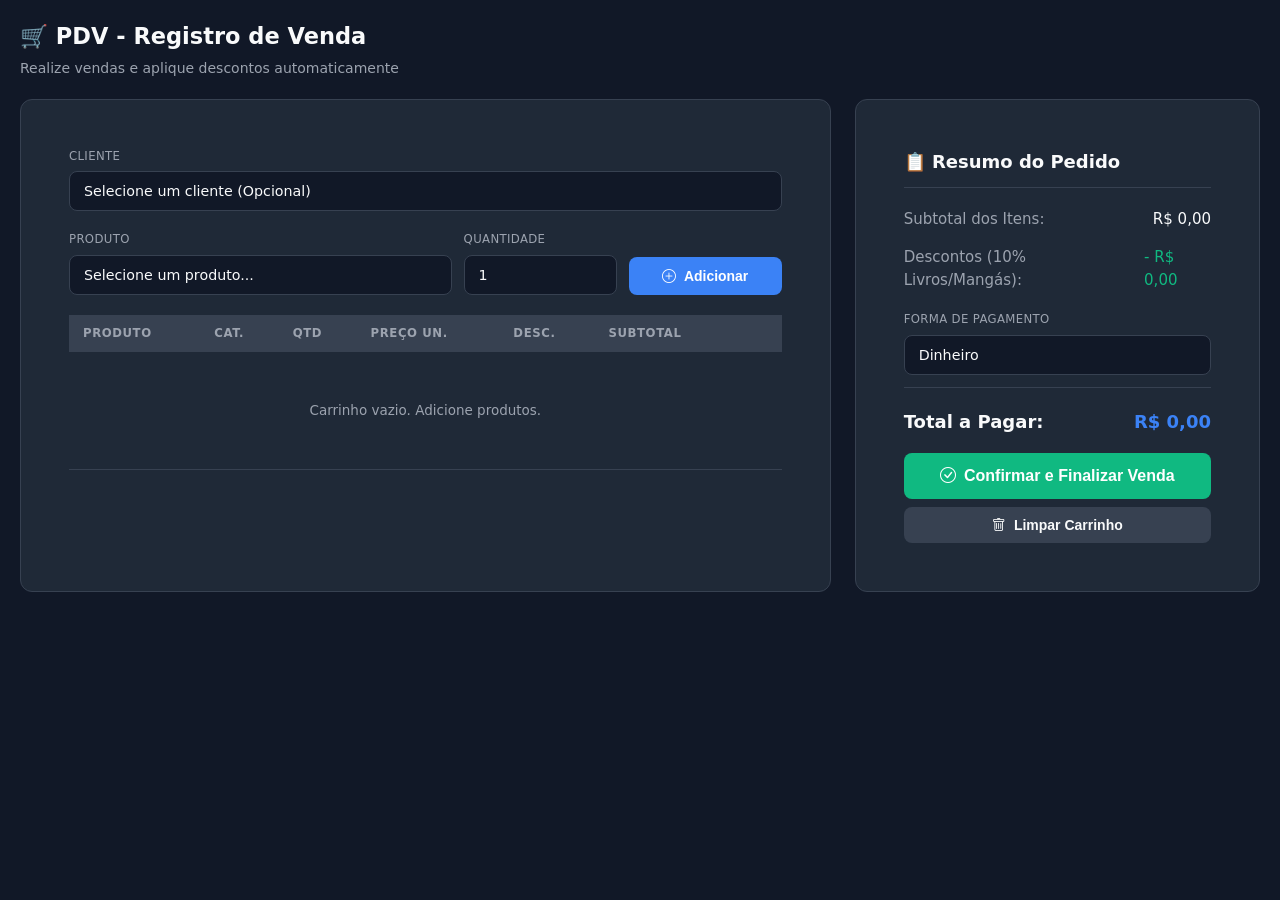
==== commit 1d95ac1d: "chore: merge branch front na main - adiciona frontend GeekSync ERP" ====
--- a/pages/pdv.html
+++ b/pages/pdv.html
@@ -122,7 +122,7 @@
                         <span id="pdv-total-geral" style="color:var(--blue);">R$ 0,00</span>
                     </div>
 
-                    <button id="btn-finalizar" type="button" class="btn btn-success" style="width:100%; padding:14px; font-size:16px; margin-top:10px;" onclick="finalizarVendaPDV()">
+                    <button type="button" class="btn btn-success" style="width:100%; padding:14px; font-size:16px; margin-top:10px;" onclick="finalizarVendaPDV()">
                         <i class="bi bi-check-circle"></i>
                         Confirmar e Finalizar Venda
                     </button>
@@ -138,57 +138,6 @@
         </div>
 
     </div>
-    <!-- Adicione esta seção abaixo do PDV Container -->
-<div id="section-vendas" style="margin-top: 40px;">
-    <div class="page-header" style="margin-bottom:20px;">
-        <div>
-            <h2>📋 Histórico de Vendas</h2>
-            <p style="color:var(--muted); font-size:14px;">Gerencie suas vendas registradas</p>
-        </div>
-        <div>
-            <button class="btn btn-secondary" onclick="atualizarListaVendas()">
-                <i class="bi bi-arrow-clockwise"></i> Atualizar
-            </button>
-        </div>
-    </div>
-
-    <!-- Filtros -->
-    <div style="display: flex; gap: 12px; margin-bottom: 20px; flex-wrap: wrap;">
-        <div style="flex: 1; min-width: 150px;">
-            <label class="form-label">Status</label>
-            <select id="filtro-status" class="form-input" onchange="filtrarVendas()">
-                <option value="todos">Todos</option>
-                <option value="ABERTA">Abertas</option>
-                <option value="CANCELADA">Canceladas</option>
-            </select>
-        </div>
-        <div style="flex: 1; min-width: 150px;">
-            <label class="form-label">Data Início</label>
-            <input type="date" id="filtro-data-inicio" class="form-input" onchange="filtrarVendas()">
-        </div>
-        <div style="flex: 1; min-width: 150px;">
-            <label class="form-label">Data Fim</label>
-            <input type="date" id="filtro-data-fim" class="form-input" onchange="filtrarVendas()">
-        </div>
-        <div style="flex: 1; min-width: 150px;">
-            <label class="form-label">Cliente</label>
-            <input type="text" id="filtro-cliente" class="form-input" placeholder="Buscar cliente..." oninput="filtrarVendas()">
-        </div>
-    </div>
-
-    <!-- Lista de Vendas -->
-    <div class="card">
-        <div class="card-body">
-            <div id="lista-vendas-container">
-                <!-- Renderizado pelo JavaScript -->
-                <div style="text-align: center; padding: 40px; color: var(--muted);">
-                    <i class="bi bi-hourglass-split" style="font-size: 32px; display: block; margin-bottom: 8px;"></i>
-                    Carregando vendas...
-                </div>
-            </div>
-        </div>
-    </div>
-</div>
 
     <!-- ============================================================
          SCRIPTS
--- a/assets/css/style.css
+++ b/assets/css/style.css
@@ -1454,569 +1454,3 @@
 .sidebar .logo-wrap img {
     max-width: 150px;
 }
-
-/* ============================================================
-   LISTAGEM DE VENDAS - ESTILOS ESPECÍFICOS
-   ============================================================ */
-
-/* Container da listagem */
-#section-vendas {
-    margin-top: 40px;
-    padding-top: 20px;
-    border-top: 1px solid var(--border);
-}
-
-/* Badges de status */
-.status-badge {
-    display: inline-flex;
-    align-items: center;
-    gap: 6px;
-    padding: 4px 14px;
-    border-radius: 999px;
-    font-size: .8rem;
-    font-weight: 600;
-}
-
-.badge-success {
-    background: rgba(16, 185, 129, 0.15);
-    color: var(--success);
-}
-
-.badge-danger {
-    background: rgba(239, 68, 68, 0.15);
-    color: var(--danger);
-}
-
-.badge-warning {
-    background: rgba(245, 158, 11, 0.15);
-    color: var(--warning);
-}
-
-.badge-info {
-    background: rgba(59, 130, 246, 0.15);
-    color: var(--blue);
-}
-
-/* Badge de pagamento */
-.badge-pagamento {
-    background: var(--surface2);
-    padding: 4px 10px;
-    border-radius: 4px;
-    font-size: .75rem;
-    font-weight: 600;
-    color: var(--muted);
-    text-transform: uppercase;
-}
-
-/* Linha de venda cancelada */
-.venda-cancelada {
-    opacity: 0.7;
-    background: rgba(239, 68, 68, 0.03);
-}
-
-.venda-cancelada td {
-    text-decoration: line-through;
-    text-decoration-color: rgba(239, 68, 68, 0.3);
-}
-
-.venda-cancelada .badge-pagamento {
-    opacity: 0.5;
-}
-
-/* Filtros da listagem */
-.filtros-container {
-    display: flex;
-    gap: 12px;
-    margin-bottom: 20px;
-    flex-wrap: wrap;
-    background: var(--surface);
-    padding: 16px 20px;
-    border-radius: var(--radius);
-    border: 1px solid var(--border);
-}
-
-.filtros-container .form-group {
-    flex: 1;
-    min-width: 150px;
-    margin-bottom: 0;
-}
-
-.filtros-container .form-group label {
-    font-size: .7rem;
-    margin-bottom: 4px;
-}
-
-.filtros-container .form-group input,
-.filtros-container .form-group select {
-    padding: 8px 12px;
-    font-size: .85rem;
-}
-
-/* Botões de ação na listagem */
-.btn-sm {
-    padding: 6px 14px;
-    font-size: .8rem;
-}
-
-.btn-sm i {
-    font-size: 1rem;
-}
-
-.btn-group {
-    display: flex;
-    gap: 6px;
-    flex-wrap: wrap;
-}
-
-/* Detalhes da venda (modal) */
-.modal-detalhes-venda {
-    max-width: 600px;
-}
-
-.modal-detalhes-venda .item-lista {
-    display: flex;
-    justify-content: space-between;
-    padding: 8px 0;
-    border-bottom: 1px solid var(--border);
-    font-size: .9rem;
-}
-
-.modal-detalhes-venda .item-lista:last-child {
-    border-bottom: none;
-}
-
-.modal-detalhes-venda .item-nome {
-    font-weight: 500;
-}
-
-.modal-detalhes-venda .item-preco {
-    color: var(--muted);
-}
-
-.modal-detalhes-venda .total-venda {
-    font-size: 1.2rem;
-    font-weight: 700;
-    color: var(--blue);
-    padding-top: 12px;
-    margin-top: 12px;
-    border-top: 2px solid var(--border);
-    display: flex;
-    justify-content: space-between;
-}
-
-/* Contador de vendas */
-.vendas-stats {
-    display: flex;
-    gap: 20px;
-    padding: 12px 0;
-    font-size: .9rem;
-}
-
-.vendas-stats .stat-item {
-    display: flex;
-    align-items: center;
-    gap: 6px;
-}
-
-.vendas-stats .stat-item .numero {
-    font-weight: 700;
-    font-size: 1.1rem;
-}
-
-.stat-aberta .numero { color: var(--success); }
-.stat-cancelada .numero { color: var(--danger); }
-.stat-total .numero { color: var(--blue); }
-
-/* Responsivo para a listagem */
-@media (max-width: 768px) {
-    .filtros-container {
-        flex-direction: column;
-    }
-    
-    .filtros-container .form-group {
-        min-width: 100%;
-    }
-    
-    .vendas-stats {
-        flex-wrap: wrap;
-        gap: 12px;
-    }
-    
-    .btn-group {
-        flex-direction: column;
-    }
-    
-    .btn-group .btn-sm {
-        width: 100%;
-        justify-content: center;
-    }
-}
-
-@media (max-width: 480px) {
-    #section-vendas .table-wrap {
-        overflow-x: auto;
-    }
-    
-    #section-vendas table {
-        min-width: 600px;
-        font-size: .8rem;
-    }
-    
-    #section-vendas table th,
-    #section-vendas table td {
-        padding: 8px 10px;
-    }
-}
-
-/* Animação ao carregar vendas */
-@keyframes fadeSlideDown {
-    from {
-        opacity: 0;
-        transform: translateY(-10px);
-    }
-    to {
-        opacity: 1;
-        transform: translateY(0);
-    }
-}
-
-#lista-vendas-container .card {
-    animation: fadeSlideDown 0.3s ease;
-}
-
-/* Scrollbar personalizada para a tabela */
-#section-vendas .table-wrap::-webkit-scrollbar {
-    height: 6px;
-}
-
-#section-vendas .table-wrap::-webkit-scrollbar-track {
-    background: var(--bg);
-}
-
-#section-vendas .table-wrap::-webkit-scrollbar-thumb {
-    background: var(--surface2);
-    border-radius: 3px;
-}
-
-/* Toast notifications */
-.toast-container {
-    position: fixed;
-    bottom: 24px;
-    right: 24px;
-    z-index: 9999;
-    display: flex;
-    flex-direction: column;
-    gap: 8px;
-    max-width: 400px;
-}
-
-.toast {
-    padding: 14px 20px;
-    border-radius: var(--radius);
-    color: white;
-    font-weight: 500;
-    font-size: .9rem;
-    box-shadow: 0 4px 16px rgba(0,0,0,0.3);
-    animation: slideInRight 0.3s ease;
-    display: flex;
-    align-items: center;
-    gap: 10px;
-}
-
-.toast-success { background: var(--success); }
-.toast-danger { background: var(--danger); }
-.toast-warning { background: var(--warning); color: #111827; }
-.toast-info { background: var(--blue); }
-
-.toast i {
-    font-size: 1.2rem;
-}
-
-@keyframes slideInRight {
-    from {
-        transform: translateX(100%);
-        opacity: 0;
-    }
-    to {
-        transform: translateX(0);
-        opacity: 1;
-    }
-}
-
-/* Botão desabilitado com estilo consistente */
-.btn:disabled {
-    opacity: 0.5;
-    cursor: not-allowed;
-    transform: none;
-}
-
-.btn:disabled:hover {
-    transform: none;
-}
-
-/* Cores para os status */
-.status-aberta {
-    color: var(--success);
-    font-weight: 600;
-}
-
-.status-cancelada {
-    color: var(--danger);
-    font-weight: 600;
-}
-
-/* Lista vazia estilizada */
-.empty-state {
-    text-align: center;
-    padding: 60px 20px;
-    color: var(--muted);
-}
-
-.empty-state i {
-    font-size: 48px;
-    opacity: 0.3;
-    display: block;
-    margin-bottom: 16px;
-}
-
-.empty-state h3 {
-    font-size: 1.1rem;
-    margin-bottom: 8px;
-    color: var(--text);
-}
-
-.empty-state p {
-    font-size: .9rem;
-}
-
-/* ============================================================
-   ESTILOS ESPECÍFICOS PARA A PÁGINA DE VENDAS
-   Adicione ao final do seu style.css
-   ============================================================ */
-
-/* ===== KPI CARDS ===== */
-.kpi-card {
-    background: var(--surface);
-    border: 1px solid var(--border);
-    border-radius: var(--radius);
-    padding: 20px 24px;
-    transition: all 0.2s;
-}
-
-.kpi-card:hover {
-    border-color: var(--blue);
-    transform: translateY(-2px);
-}
-
-.kpi-card .kpi-label {
-    color: var(--muted);
-    font-size: .78rem;
-    font-weight: 600;
-    text-transform: uppercase;
-    letter-spacing: .05em;
-    margin-bottom: 4px;
-}
-
-.kpi-card .kpi-val {
-    font-size: 1.85rem;
-    font-weight: 700;
-    color: var(--white);
-}
-
-/* ===== STATUS BADGE ===== */
-.status-badge {
-    display: inline-flex;
-    align-items: center;
-    gap: 6px;
-    padding: 4px 14px;
-    border-radius: 999px;
-    font-size: .8rem;
-    font-weight: 600;
-}
-
-.badge-success {
-    background: rgba(16, 185, 129, 0.15);
-    color: var(--success);
-}
-
-.badge-danger {
-    background: rgba(239, 68, 68, 0.15);
-    color: var(--danger);
-}
-
-.badge-warning {
-    background: rgba(245, 158, 11, 0.15);
-    color: var(--warning);
-}
-
-.badge-info {
-    background: rgba(59, 130, 246, 0.15);
-    color: var(--blue);
-}
-
-/* ===== BADGE PAGAMENTO ===== */
-.badge-pagamento {
-    background: var(--surface2);
-    padding: 4px 10px;
-    border-radius: 4px;
-    font-size: .75rem;
-    font-weight: 600;
-    color: var(--muted);
-    text-transform: uppercase;
-}
-
-/* ===== LINHA DE VENDA CANCELADA ===== */
-.venda-cancelada {
-    opacity: 0.7;
-    background: rgba(239, 68, 68, 0.03);
-}
-
-.venda-cancelada td {
-    text-decoration: line-through;
-    text-decoration-color: rgba(239, 68, 68, 0.3);
-}
-
-.venda-cancelada .badge-pagamento {
-    opacity: 0.5;
-}
-
-/* ===== FILTROS ===== */
-#page-vendas .form-group {
-    margin-bottom: 0;
-}
-
-#page-vendas .form-group label {
-    font-size: .7rem;
-    margin-bottom: 4px;
-}
-
-#page-vendas .form-group input,
-#page-vendas .form-group select {
-    padding: 8px 12px;
-    font-size: .85rem;
-}
-
-/* ===== MODAL DETALHES ===== */
-#modal-detalhes-venda .modal {
-    max-width: 600px;
-}
-
-#modal-detalhes-venda .modal h3 {
-    font-size: 1.05rem;
-    font-weight: 700;
-    margin-bottom: 20px;
-}
-
-/* ===== BOTÃO SMALL ===== */
-.btn-sm {
-    padding: 6px 14px;
-    font-size: .8rem;
-}
-
-.btn-sm i {
-    font-size: 1rem;
-}
-
-/* ===== RESPONSIVIDADE ===== */
-@media (max-width: 768px) {
-    .dashboard-grid {
-        grid-template-columns: repeat(2, 1fr);
-        gap: 12px;
-    }
-    
-    .kpi-card .kpi-val {
-        font-size: 1.3rem;
-    }
-    
-    #page-vendas .table-wrap {
-        overflow-x: auto;
-    }
-    
-    #page-vendas table {
-        min-width: 700px;
-        font-size: .8rem;
-    }
-    
-    #page-vendas table th,
-    #page-vendas table td {
-        padding: 8px 10px;
-    }
-    
-    .btn-sm {
-        padding: 4px 10px;
-        font-size: .75rem;
-    }
-}
-
-@media (max-width: 480px) {
-    .dashboard-grid {
-        grid-template-columns: 1fr;
-    }
-    
-    #page-vendas .card-body > div {
-        grid-template-columns: 1fr !important;
-    }
-    
-    .modal {
-        margin: 16px;
-        padding: 20px;
-    }
-}
-
-/* ===== SCROLLBAR ===== */
-#page-vendas .table-wrap::-webkit-scrollbar {
-    height: 6px;
-}
-
-#page-vendas .table-wrap::-webkit-scrollbar-track {
-    background: var(--bg);
-}
-
-#page-vendas .table-wrap::-webkit-scrollbar-thumb {
-    background: var(--surface2);
-    border-radius: 3px;
-}
-
-#page-vendas .table-wrap::-webkit-scrollbar-thumb:hover {
-    background: var(--border);
-}
-
-/* ===== ANIMAÇÃO AO CARREGAR ===== */
-@keyframes fadeSlideDown {
-    from {
-        opacity: 0;
-        transform: translateY(-10px);
-    }
-    to {
-        opacity: 1;
-        transform: translateY(0);
-    }
-}
-
-#lista-vendas-container .table-wrap {
-    animation: fadeSlideDown 0.3s ease;
-}
-
-/* ===== EMPTY STATE ===== */
-#lista-vendas-container .empty-state {
-    text-align: center;
-    padding: 60px 20px;
-    color: var(--muted);
-}
-
-#lista-vendas-container .empty-state i {
-    font-size: 48px;
-    opacity: 0.3;
-    display: block;
-    margin-bottom: 16px;
-}
-
-#lista-vendas-container .empty-state h3 {
-    font-size: 1.1rem;
-    margin-bottom: 8px;
-    color: var(--text);
-}
-
-#lista-vendas-container .empty-state p {
-    font-size: .9rem;
-}
